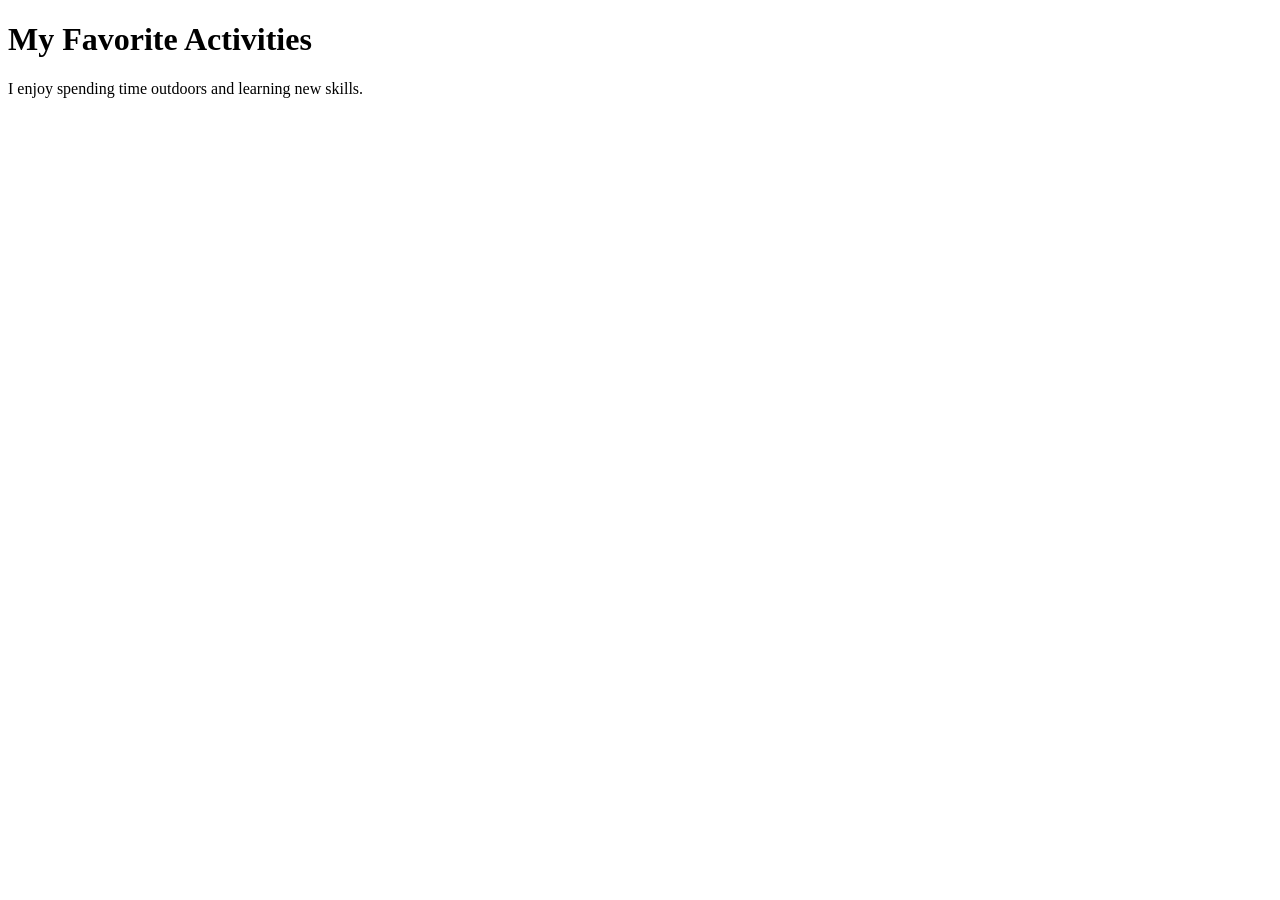
==== index.html @ 43bd775f "Create index.html add index.html" ====
<!DOCTYPE html>
<html lang="en">
<head>
  <meta charset="UTF-8">
  <title>My First Content Page</title>
</head>
<body>
  <h1>My Favorite Activities</h1>
  <p>I enjoy spending time outdoors and learning new skills.</p>
</body>
</html>
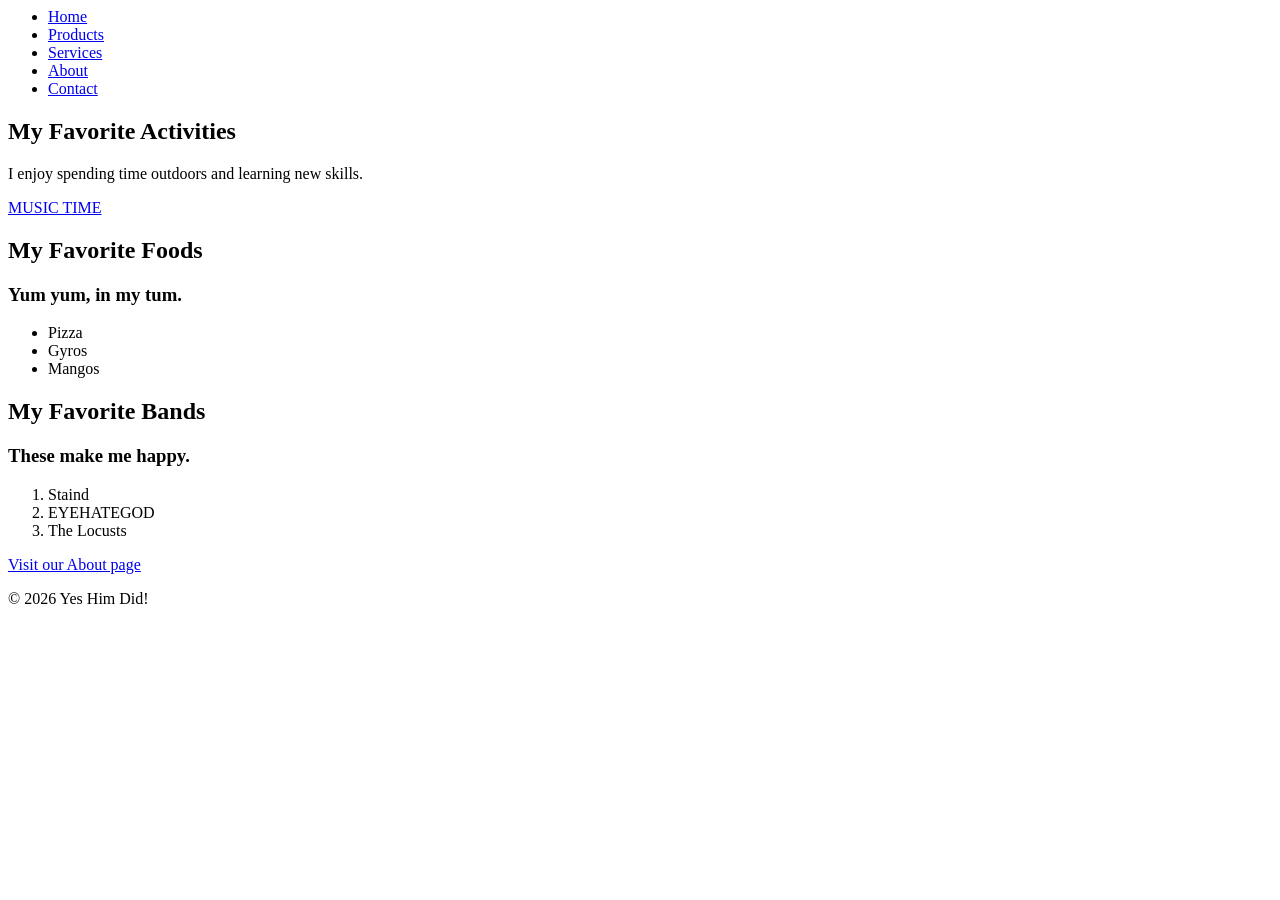
==== commit 34aa44a6: "add about, contact and more" ====
--- a/index.html
+++ b/index.html
@@ -1,11 +1,45 @@
-<!DOCTYPE html>
-<html lang="en">
-<head>
-  <meta charset="UTF-8">
-  <title>My First Content Page</title>
-</head>
 <body>
-  <h1>My Favorite Activities</h1>
-  <p>I enjoy spending time outdoors and learning new skills.</p>
+    <header>
+      <meta charset="UTF-8">
+      <title>My First Content Page</title>
+      <nav>
+        <ul>
+          <li><a href="index.html">Home</a></li>
+          <li><a href="products.html">Products</a></li>
+          <li><a href="services.html">Services</a></li>
+          <li><a href="about.html">About</a></li>
+          <li><a href="contact.html">Contact</a></li>
+        </ul>
+      </nav>
+    </header>
+  <main>
+    <section>
+      <h1>My Favorite Activities</h1>
+      <p>I enjoy spending time outdoors and learning new skills.</p>
+      <a href="#bands">MUSIC TIME</a>
+    </section>
+    <section>
+      <h2>My Favorite Foods</h2>
+      <h3><p>Yum yum, in my tum.</p></h3>
+      <ul>
+        <li>Pizza</li>
+        <li>Gyros</li>
+        <li>Mangos</li>
+      </ul>
+    </section>
+    <section>  
+      <h2 id="bands">My Favorite Bands</h2>
+      <h3><p>These make me happy.</p></h3>
+      <ol>
+        <li>Staind</li>
+        <li>EYEHATEGOD</li>
+        <li>The Locusts</li>
+      </ol>
+    </section>
+    <a href="about.html">Visit our About page</a>
+  </main>
+  <footer>
+    <p>&copy; 2026 Yes Him Did!</p>
+  </footer>
 </body>
-</html>
+
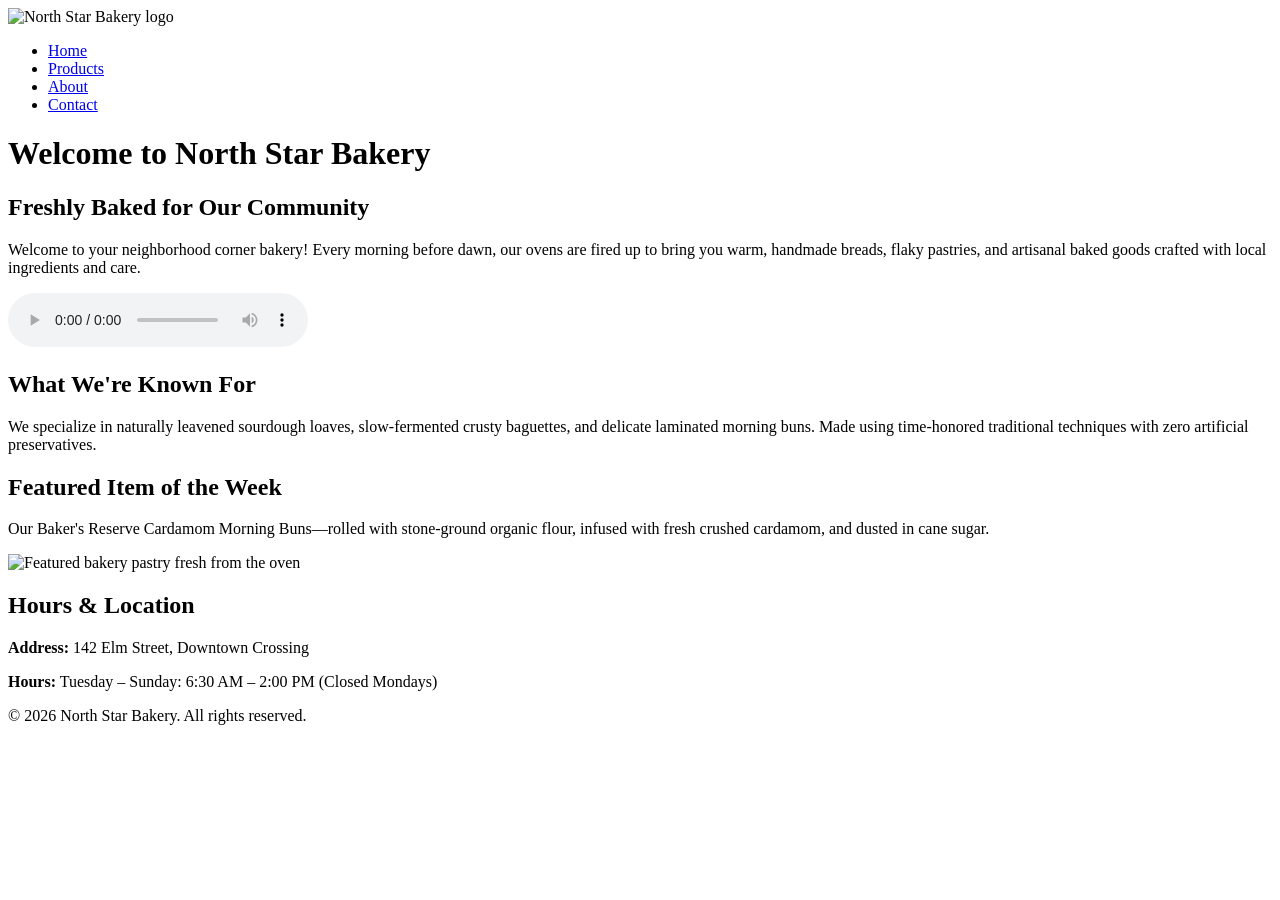
==== commit d61fa01a: "restructured code" ====
--- a/index.html
+++ b/index.html
@@ -1,45 +1,59 @@
+<!DOCTYPE html>
+<html lang="en">
+<head>
+    <meta charset="UTF-8">
+    <meta name="viewport" content="width=device-width, initial-scale=1.0">
+    <title>North Star Bakery | Home</title>
+</head>
 <body>
     <header>
-      <meta charset="UTF-8">
-      <title>My First Content Page</title>
-      <nav>
-        <ul>
-          <li><a href="index.html">Home</a></li>
-          <li><a href="products.html">Products</a></li>
-          <li><a href="services.html">Services</a></li>
-          <li><a href="about.html">About</a></li>
-          <li><a href="contact.html">Contact</a></li>
-        </ul>
-      </nav>
+        <img src="bakery-logo.png" alt="North Star Bakery logo">
+        <nav>
+            <ul>
+                <li><a href="index.html">Home</a></li>
+                <li><a href="products.html">Products</a></li>
+                <li><a href="about.html">About</a></li>
+                <li><a href="contact.html">Contact</a></li>
+            </ul>
+        </nav>
     </header>
-  <main>
-    <section>
-      <h1>My Favorite Activities</h1>
-      <p>I enjoy spending time outdoors and learning new skills.</p>
-      <a href="#bands">MUSIC TIME</a>
-    </section>
-    <section>
-      <h2>My Favorite Foods</h2>
-      <h3><p>Yum yum, in my tum.</p></h3>
-      <ul>
-        <li>Pizza</li>
-        <li>Gyros</li>
-        <li>Mangos</li>
-      </ul>
-    </section>
-    <section>  
-      <h2 id="bands">My Favorite Bands</h2>
-      <h3><p>These make me happy.</p></h3>
-      <ol>
-        <li>Staind</li>
-        <li>EYEHATEGOD</li>
-        <li>The Locusts</li>
-      </ol>
-    </section>
-    <a href="about.html">Visit our About page</a>
-  </main>
-  <footer>
-    <p>&copy; 2026 Yes Him Did!</p>
-  </footer>
+
+    <main>
+        <h1>Welcome to North Star Bakery</h1>
+        
+        <section>
+            <h2>Freshly Baked for Our Community</h2>
+            <p>Welcome to your neighborhood corner bakery! Every morning before dawn, our ovens are fired up to bring you warm, handmade breads, flaky pastries, and artisanal baked goods crafted with local ingredients and care.</p>
+            
+            <audio controls>
+                <source src="bakery-welcome.mp3" type="audio/mpeg">
+                Your browser does not support the audio element. Listen to our head baker welcome you to North Star Bakery.
+            </audio>
+        </section>
+
+        <section>
+            <h2>What We're Known For</h2>
+            <p>We specialize in naturally leavened sourdough loaves, slow-fermented crusty baguettes, and delicate laminated morning buns. Made using time-honored traditional techniques with zero artificial preservatives.</p>
+        </section>
+
+        <section>
+            <h2>Featured Item of the Week</h2>
+            <p>Our Baker's Reserve Cardamom Morning Buns—rolled with stone-ground organic flour, infused with fresh crushed cardamom, and dusted in cane sugar.</p>
+            <picture>
+                <source media="(min-width: 768px)" srcset="bakery-feature-large.jpg">
+                <img src="bakery-feature-small.jpg" alt="Featured bakery pastry fresh from the oven">
+            </picture>
+        </section>
+
+        <section>
+            <h2>Hours &amp; Location</h2>
+            <p><strong>Address:</strong> 142 Elm Street, Downtown Crossing</p>
+            <p><strong>Hours:</strong> Tuesday – Sunday: 6:30 AM – 2:00 PM (Closed Mondays)</p>
+        </section>
+    </main>
+
+    <footer>
+        <p>&copy; 2026 North Star Bakery. All rights reserved.</p>
+    </footer>
 </body>
-
+</html>
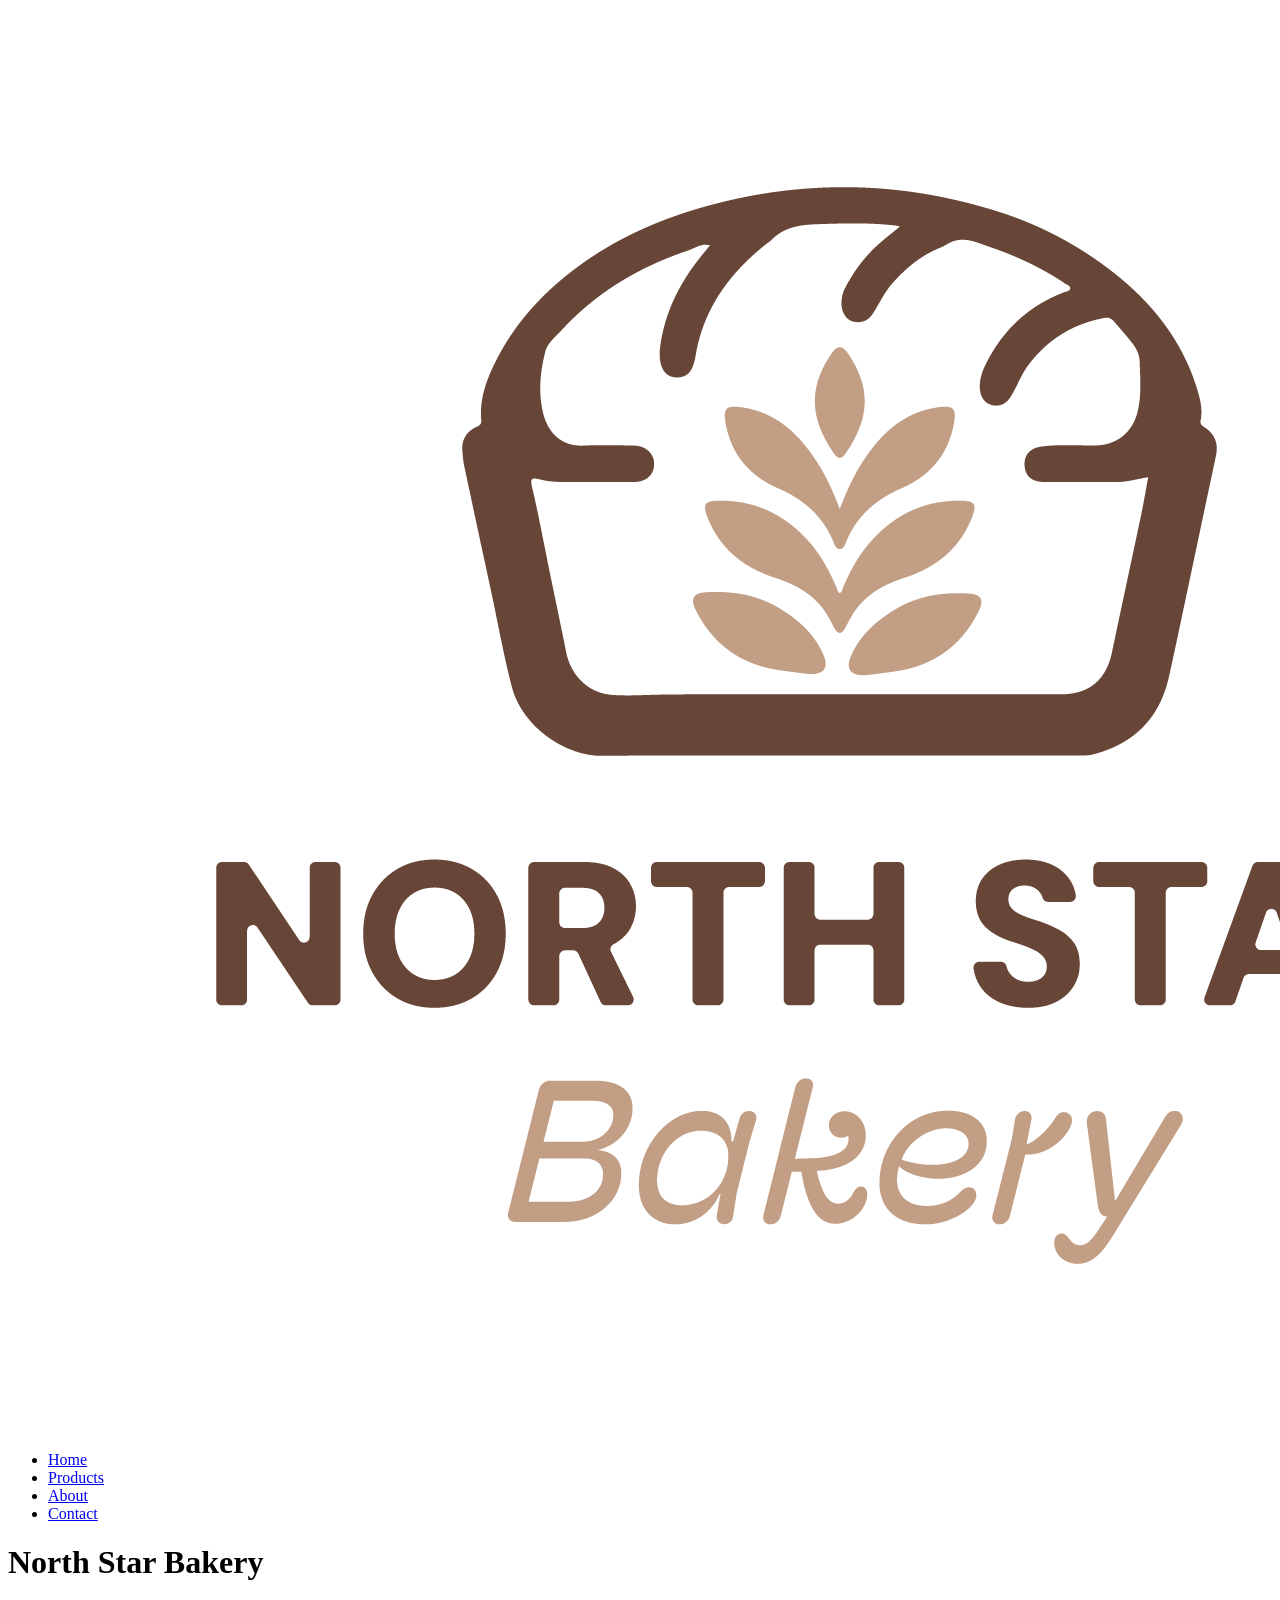
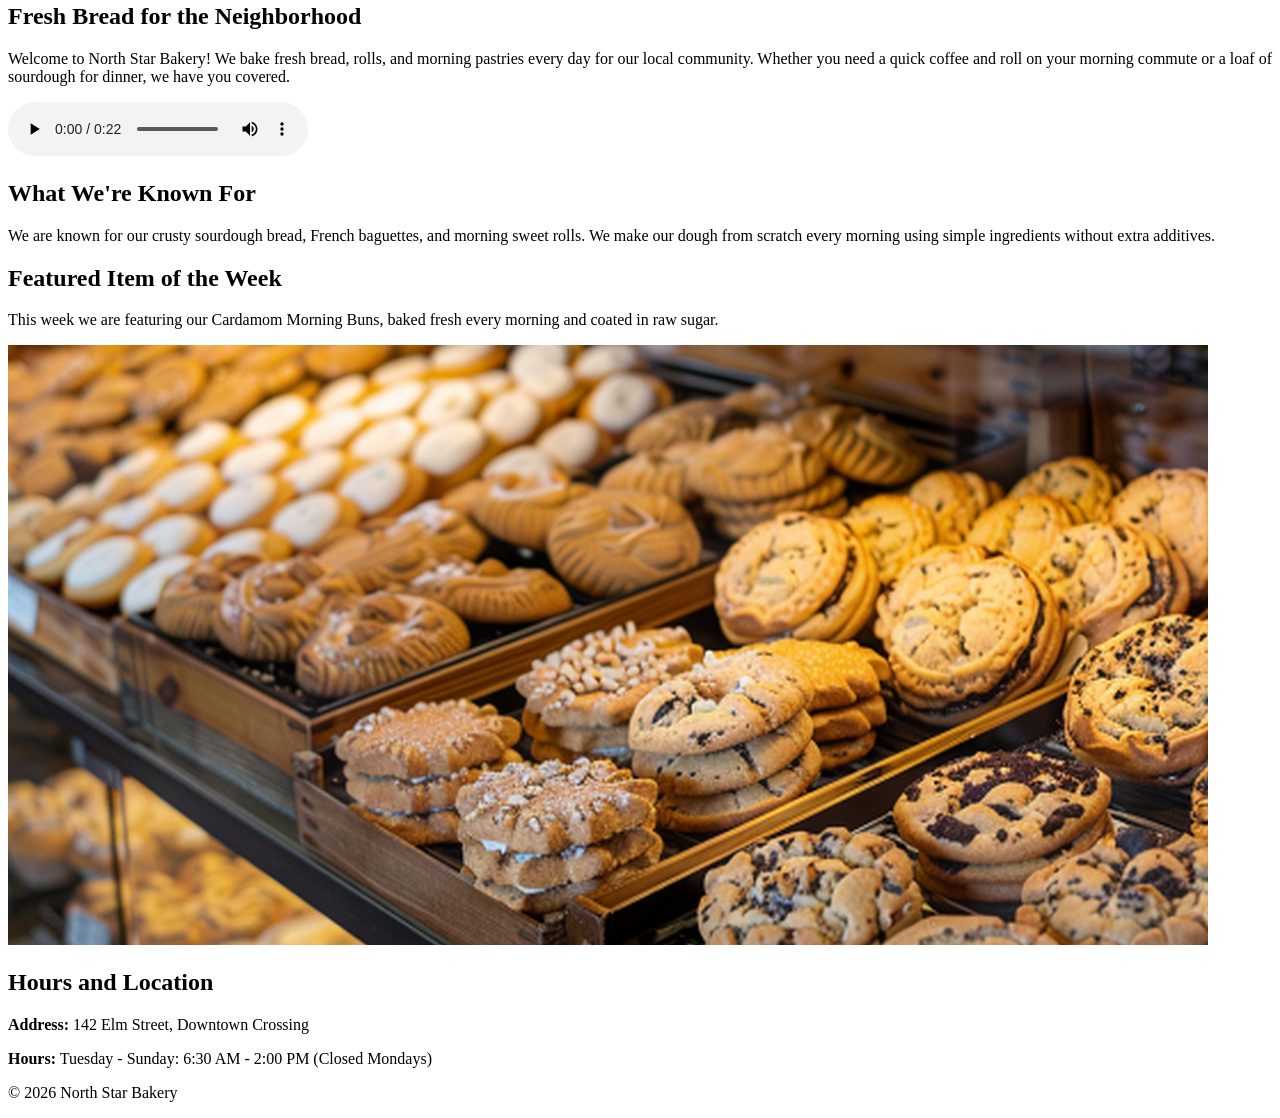
==== commit 5ba881a8: "added structure" ====
--- a/index.html
+++ b/index.html
@@ -6,8 +6,9 @@
     <title>North Star Bakery | Home</title>
 </head>
 <body>
+    <!-- Site header and primary navigation -->
     <header>
-        <img src="bakery-logo.png" alt="North Star Bakery logo">
+        <img src="assets/images/bakery-logo_c.png" alt="North Star Bakery logo">
         <nav>
             <ul>
                 <li><a href="index.html">Home</a></li>
@@ -19,41 +20,50 @@
     </header>
 
     <main>
-        <h1>Welcome to North Star Bakery</h1>
+        <!-- Single h1 for the page -->
+        <h1>North Star Bakery</h1>
         
+        <!-- Welcome section with embedded audio -->
         <section>
-            <h2>Freshly Baked for Our Community</h2>
-            <p>Welcome to your neighborhood corner bakery! Every morning before dawn, our ovens are fired up to bring you warm, handmade breads, flaky pastries, and artisanal baked goods crafted with local ingredients and care.</p>
+            <h2>Fresh Bread for the Neighborhood</h2>
+            <p>Welcome to North Star Bakery! We bake fresh bread, rolls, and morning pastries every day for our local community. Whether you need a quick coffee and roll on your morning commute or a loaf of sourdough for dinner, we have you covered.</p>
             
+            <!-- Audio welcome element with plain text fallback -->
             <audio controls>
-                <source src="bakery-welcome.mp3" type="audio/mpeg">
-                Your browser does not support the audio element. Listen to our head baker welcome you to North Star Bakery.
+                <source src="assets/audio/bakery-welcome-mixed_c.mp3" type="audio/mpeg">
+                Your browser does not support the audio player. Listen to a short welcome note from our head baker.
             </audio>
         </section>
 
+        <!-- Bakery summary section -->
         <section>
             <h2>What We're Known For</h2>
-            <p>We specialize in naturally leavened sourdough loaves, slow-fermented crusty baguettes, and delicate laminated morning buns. Made using time-honored traditional techniques with zero artificial preservatives.</p>
+            <p>We are known for our crusty sourdough bread, French baguettes, and morning sweet rolls. We make our dough from scratch every morning using simple ingredients without extra additives.</p>
         </section>
 
+        <!-- Featured item with responsive picture element -->
         <section>
             <h2>Featured Item of the Week</h2>
-            <p>Our Baker's Reserve Cardamom Morning Buns—rolled with stone-ground organic flour, infused with fresh crushed cardamom, and dusted in cane sugar.</p>
+            <p>This week we are featuring our Cardamom Morning Buns, baked fresh every morning and coated in raw sugar.</p>
+            
+            <!-- Responsive image using picture tag and media query -->
             <picture>
-                <source media="(min-width: 768px)" srcset="bakery-feature-large.jpg">
-                <img src="bakery-feature-small.jpg" alt="Featured bakery pastry fresh from the oven">
+                <source media="(min-width: 768px)" srcset="assets/images/bakery-feature-large_c.png">
+                <img src="assets/images/bakery-feature-large_c.png" alt="Fresh morning buns on a baking tray">
             </picture>
         </section>
 
+        <!-- Hours and location snippet -->
         <section>
-            <h2>Hours &amp; Location</h2>
+            <h2>Hours and Location</h2>
             <p><strong>Address:</strong> 142 Elm Street, Downtown Crossing</p>
-            <p><strong>Hours:</strong> Tuesday – Sunday: 6:30 AM – 2:00 PM (Closed Mondays)</p>
+            <p><strong>Hours:</strong> Tuesday - Sunday: 6:30 AM - 2:00 PM (Closed Mondays)</p>
         </section>
     </main>
 
+    <!-- Standard site footer -->
     <footer>
-        <p>&copy; 2026 North Star Bakery. All rights reserved.</p>
+        <p>&copy; 2026 North Star Bakery</p>
     </footer>
 </body>
 </html>
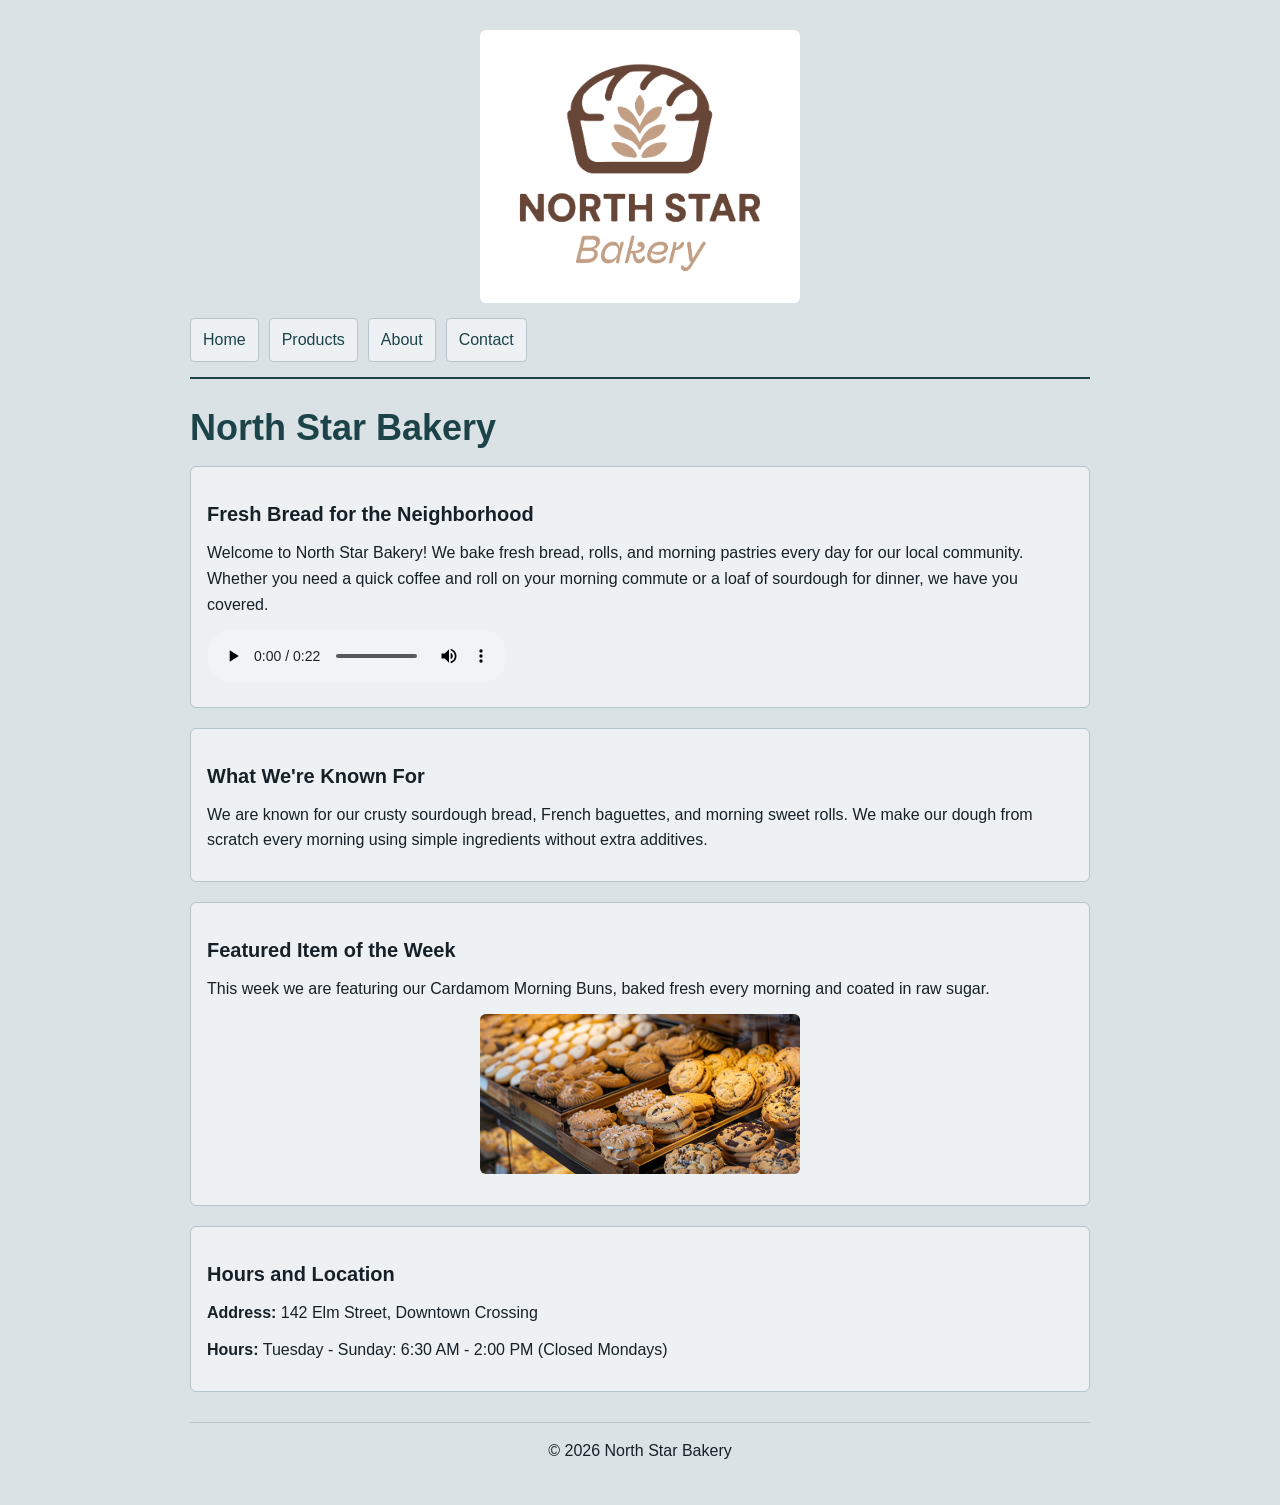
==== commit d8338ccb: "add css file and styling" ====
--- a/index.html
+++ b/index.html
@@ -1,5 +1,6 @@
 <!DOCTYPE html>
 <html lang="en">
+    <link rel="stylesheet" href="styles.css">
 <head>
     <meta charset="UTF-8">
     <meta name="viewport" content="width=device-width, initial-scale=1.0">
--- a/styles.css
+++ b/styles.css
@@ -0,0 +1,195 @@
+/* Base Page Styling */
+* {
+  box-sizing: border-box;
+  margin: 0;
+  padding: 0;
+}
+
+body {
+  font-family: Arial, sans-serif;
+  background-color: #dbe2e6;
+  color: #162026;
+  line-height: 1.6;
+  padding: 16px;
+}
+
+/* Header & Navigation (Mobile-first: nav buttons stack vertically first) */
+header {
+  border-bottom: 2px solid #1b4348;
+  padding-bottom: 15px;
+  margin-bottom: 20px;
+}
+
+h1 {
+  font-size: 28px;
+  color: #1b4348;
+  margin-bottom: 10px;
+}
+
+h2 {
+  font-size: 20px;
+  color: #162026;
+  margin-top: 15px;
+  margin-bottom: 10px;
+}
+
+p {
+  font-size: 16px;
+  margin-bottom: 12px;
+}
+
+nav ul {
+  list-style-type: none;
+  display: flex;
+  flex-direction: column;
+  gap: 10px;
+}
+
+nav a {
+  display: block;
+  text-decoration: none;
+  color: #1b4348;
+  background-color: #edf1f4;
+  padding: 8px 12px;
+  border: 1px solid #b7c4cc;
+  border-radius: 4px;
+}
+
+nav a:hover {
+  background-color: #1b4348;
+  color: #edf1f4;
+}
+
+/* Media & Content Cards (Responsive Sizing) */
+img, video {
+  max-width: 320px;
+  width: 100%;
+  height: auto;
+  display: block;
+  margin: 0 auto 15px auto;
+  border-radius: 6px;
+}
+
+.card-container {
+  display: flex;
+  flex-direction: column;
+  gap: 15px;
+  margin-top: 15px;
+}
+
+.card, article, section {
+  background-color: #edf1f4;
+  border: 1px solid #b7c4cc;
+  border-radius: 6px;
+  padding: 16px;
+  margin-bottom: 20px;
+}
+
+/* Forms & Contact Page Elements */
+form {
+  background-color: #edf1f4;
+  border: 1px solid #b7c4cc;
+  border-radius: 6px;
+  padding: 20px;
+  margin-top: 15px;
+}
+
+fieldset {
+  border: 1px solid #b7c4cc;
+  border-radius: 4px;
+  padding: 16px;
+  margin-bottom: 16px;
+  background-color: #ffffff;
+}
+
+legend {
+  font-weight: bold;
+  color: #1b4348;
+  padding: 0 6px;
+}
+
+label {
+  display: block;
+  margin-top: 10px;
+  margin-bottom: 4px;
+  font-weight: bold;
+  font-size: 14px;
+}
+
+input[type="text"],
+input[type="email"],
+input[type="date"],
+select,
+textarea {
+  width: 100%;
+  padding: 8px 10px;
+  border: 1px solid #b7c4cc;
+  border-radius: 4px;
+  font-family: Arial, sans-serif;
+  font-size: 14px;
+  background-color: #fafbfc;
+  color: #162026;
+  margin-bottom: 8px;
+}
+
+textarea {
+  min-height: 80px;
+  resize: vertical;
+}
+
+input[type="submit"],
+input[type="reset"],
+button {
+  background-color: #1b4348;
+  color: #edf1f4;
+  border: none;
+  padding: 9px 16px;
+  border-radius: 4px;
+  font-size: 14px;
+  cursor: pointer;
+  margin-right: 8px;
+  margin-top: 8px;
+}
+
+input[type="reset"] {
+  background-color: #b7c4cc;
+  color: #162026;
+}
+
+/* Footer Styling */
+footer {
+  margin-top: 30px;
+  border-top: 1px solid #b7c4cc;
+  padding-top: 15px;
+  text-align: center;
+  font-size: 14px;
+}
+
+/* Switches navigation and card containers to horizontal rows */
+@media (min-width: 768px) {
+  body {
+    padding: 30px;
+    max-width: 960px;
+    margin: 0 auto;
+  }
+
+  h1 {
+    font-size: 36px;
+  }
+
+  /* Make nav links sit side-by-side on larger screens */
+  nav ul {
+    flex-direction: row;
+  }
+
+  /* Make structured card containers sit side-by-side on desktop */
+  .card-container {
+    flex-direction: row;
+    flex-wrap: wrap;
+  }
+
+  .card-container .card {
+    flex: 1;
+    margin-bottom: 0;
+  }
+}
